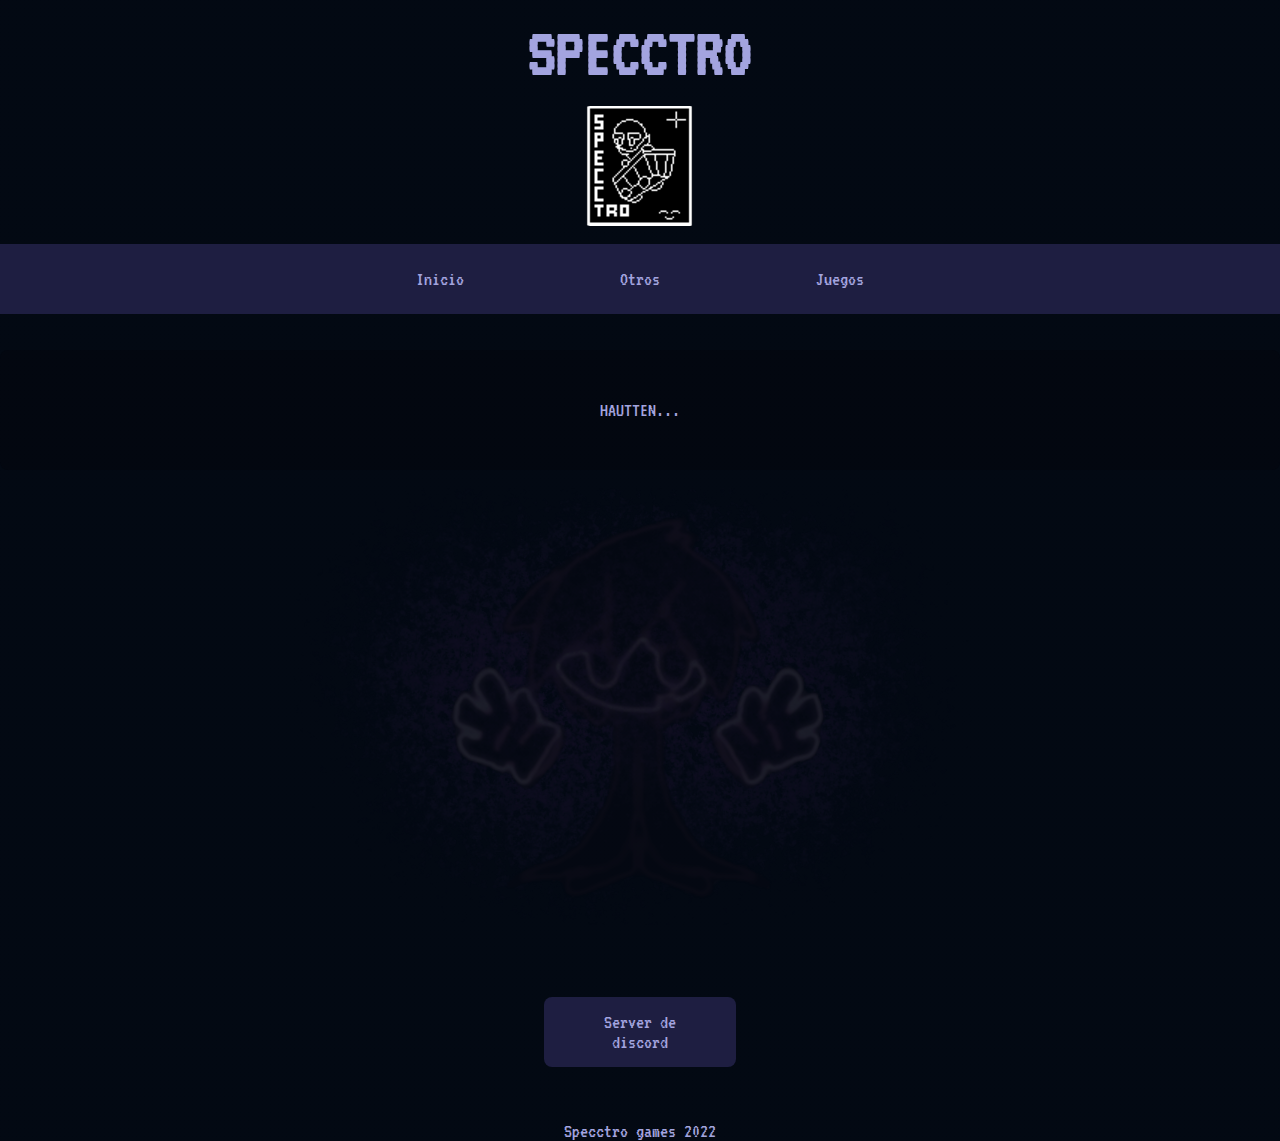
==== index.html @ 2160e110 "Add files via upload" ====
<!DOCTYPE html>
<html lang="es">
<head>
    <meta charset="UTF-8">
    <meta http-equiv="X-UA-Compatible" content="IE=edge">
    <meta name="viewport" content="width=device-width, initial-scale=1.0">
    <link rel="stylesheet" href="style.css">
    <link rel="icon" href="img/specctrum.png">
    <title>Specctro</title>
</head>
<body id="cuerpo">
    <br>
    <nav id="the-everyone">
        <header id="quality-page">
            <div id="titulochafa"><h1 id="ciber">SPECCTRO</h1></div>
            <br>
             <div id="portrait">
                 <img id="logo-portrait" src="img/logo.png" alt="">
            </div>
            <br>
          <nav id="nav-bar">
            <ul id="inicial">
              <li id="inicio"><a href="index.html">Inicio</a></li>
              <li id="inicio"><a href="index2.html">Otros</a></li>
              <li id="inicio"><a href="index3.html">Juegos</a></li>
            </ul>
          </nav>
        </header>
    </nav>
    <br><br>
    <div id="ventanilla">
        <p id="texto">HAUTTEN...</p>
    </div>
    <br>
    <div id="portrait">
        <img id="image-portrait" src="img/neon2.png" alt="">
    </div>
    <br><br><br><br>
    <div id="boton">
        <div id="discord"><a href="https://discord.gg/7FfGVDWTUx">Server de discord</a></div>
    </div>
    <br><br><br>
    <footer id="#footer-id">
        <p id="texto-footer">Specctro games 2022</p>
    </footer>
</body>
</html>
---- style.css ----
@import url('https://fonts.googleapis.com/css2?family=Source+Code+Pro:wght@200&family=VT323&display=swap');

* {
    margin: 0; padding: 0;
    box-sizing: border-box;
    text-decoration: none;


}


#cuerpo {
    background-image:linear-gradient(rgba(1, 7, 17, 0.993),rgba(1, 7, 17, 0.993)),url(https://media.discordapp.net/attachments/496044498401361920/928464815863787570/noise.png);
    background-size: cover;
}

#titulochafa{
    display: flex;
    align-items: center;
    justify-content: center;

}

#ciber {
    text-align: center;
    color: rgb(163, 164, 223);
    font-family: VT323;
    font-size: 70px;
    border-radius: 8px;

}

#inicial {
    display: flex;
    align-items: center;
    justify-content: center;
    background-color: rgb(30, 30, 65) ;
    gap: 50px;
    padding: 5px;
}

#inicio {
    display: flex;
    background-color:rgb(30, 30, 65) ;
    padding: 20px;
    justify-content: center;
    font-family: VT323;
    font-size: 20px;
    text-align: center;
    color: rgb(163, 164, 223);
    width: 150px;
    

}



#inicial :hover {
    background-color:rgb(27, 27, 56) ;

}

#texto {
    font-family: VT323;
    color: rgb(163, 164, 223);
    text-align: center;
    font-size: 20px;
}

#texto-footer {
    font-family: VT323;
    color: rgb(163, 164, 223);
    text-align: center;
    font-size: 20px;
}

#ventanilla {
    background-color: rgba(3, 3, 10, 0.315);
    border-radius: 8px;
    padding: 50px;
}

a {
    display: flex;
    text-decoration: none;
    color: rgb(163, 164, 223);;
    text-align: center;
    justify-content: center;
}
#boton {
    display: flex;
    align-items: center;
    justify-content: space-evenly;
}
#discord {
    display: inline-block;
    background-color:rgb(30, 30, 65) ;
    padding: 15px;
    padding-left: 60px;
    padding-right: 60px;
    font-family: VT323;
    border-radius: 8px;
    font-size: 20px;
    text-align: center;
    color: rgb(163, 164, 223);;
    width: 15%;

}


/*Juegos*/

#titulos {
    display: flex;
    gap: 150px;
    flex-wrap: wrap;
    justify-content: center;
    
}

#juego {
    font-family: VT323;
    color: rgb(163, 164, 223);
    text-align: center;
    font-size: 20px;

}

#juegolucky :hover {
    font-family: VT323;
    color: rgb(106, 106, 148);
    text-align: center;
    font-size: 20.5px;

}

#juegolucky {

    font-family: VT323;
    color: rgb(163, 164, 223);
    text-align: center;
    font-size: 20px;

}

#juego :hover {
    font-family: VT323;
    color: rgb(106, 106, 148);
    text-align: center;
    font-size: 20.5px;

}

#imagee {
    width: 550px;
    height: 320px;
    border-radius: 15px;
}

/*Imagen promocional*/

#portrait {

    display: flex;
    align-items: center;
    justify-content: center;

}


#image-portrait {
    filter: blur(2.5px);
    filter: opacity(0.1) drop-shadow(0 0 0 rgba(6, 1, 17, 0.993));
    
}

#logo-portrait {

    height: 120px;
    width: 120px;
    border-radius: 10px;


}

/* responsive */ 

@media(max-width:991px){

    #image-portrait {
        height: 200px;
        width: 330px;
    }

    #imagee {
        height: 200px;
        width: 300px;
    }
}
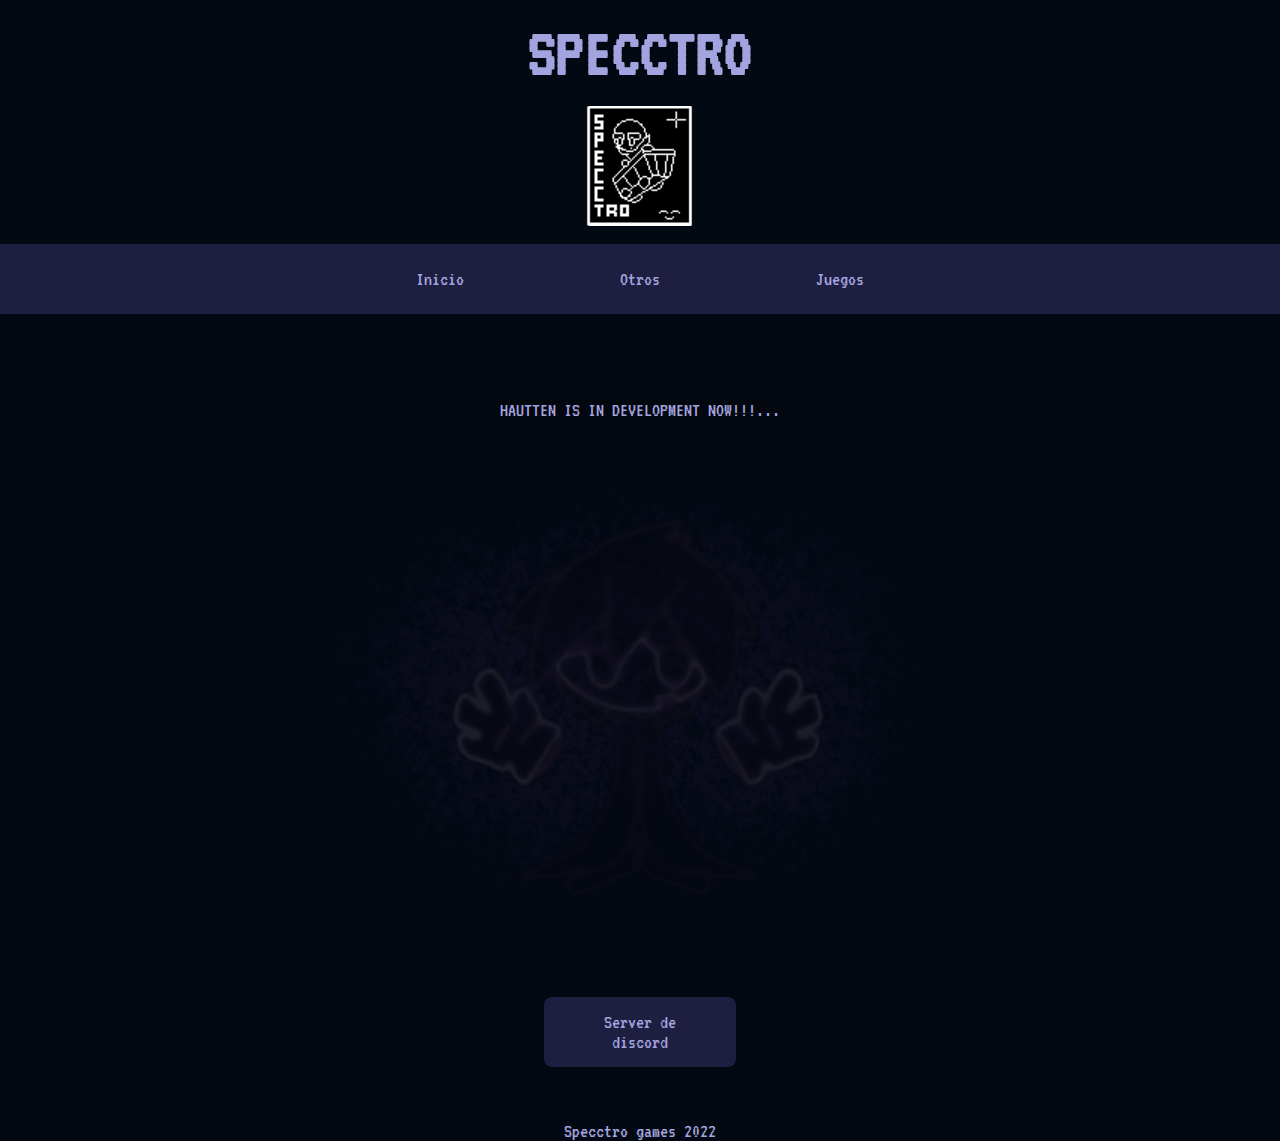
==== commit 28c27f75: "Update index.html" ====
--- a/index.html
+++ b/index.html
@@ -6,7 +6,7 @@
     <meta name="viewport" content="width=device-width, initial-scale=1.0">
     <link rel="stylesheet" href="style.css">
     <link rel="icon" href="img/specctrum.png">
-    <title>Specctro</title>
+    <title>SpecctroGames - Let's Play Something</title>
 </head>
 <body id="cuerpo">
     <br>
@@ -29,7 +29,7 @@
     </nav>
     <br><br>
     <div id="ventanilla">
-        <p id="texto">HAUTTEN...</p>
+        <p id="texto">HAUTTEN IS IN DEVELOPMENT NOW!!!...</p>
     </div>
     <br>
     <div id="portrait">
@@ -44,4 +44,4 @@
         <p id="texto-footer">Specctro games 2022</p>
     </footer>
 </body>
-</html>+</html>
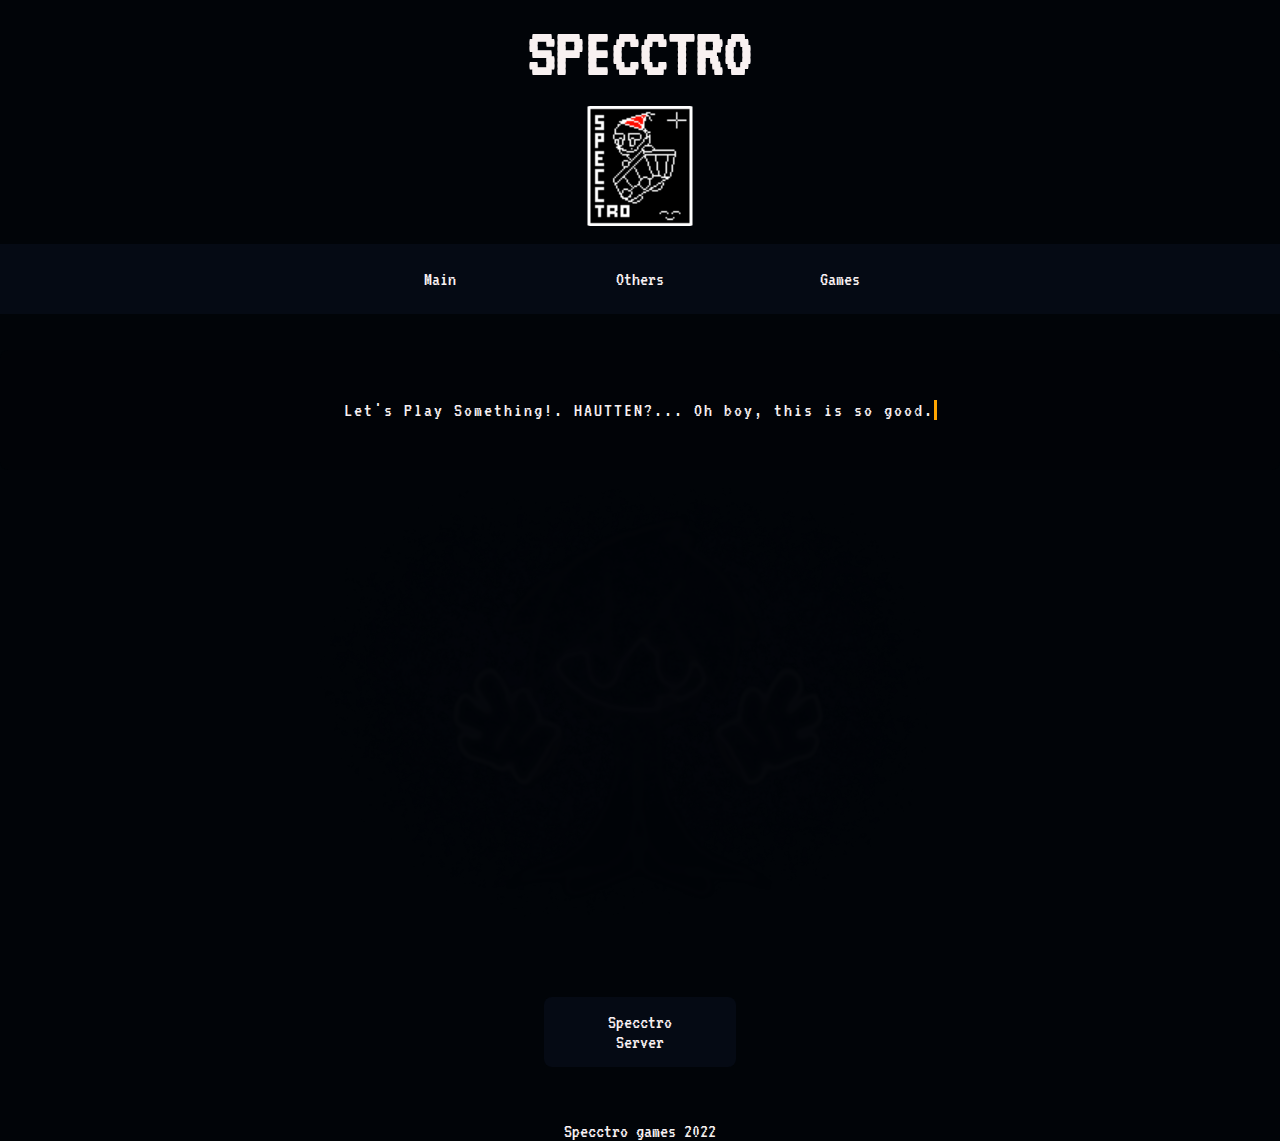
==== commit 59b352a9: "Birthday Update" ====
--- a/index.html
+++ b/index.html
@@ -12,7 +12,7 @@
     <br>
     <nav id="the-everyone">
         <header id="quality-page">
-            <div id="titulochafa"><h1 id="ciber">SPECCTRO</h1></div>
+            <div id="fake-title"><h1 id="ciber">SPECCTRO</h1></div>
             <br>
              <div id="portrait">
                  <img id="logo-portrait" src="img/logo.png" alt="">
@@ -20,16 +20,16 @@
             <br>
           <nav id="nav-bar">
             <ul id="inicial">
-              <li id="inicio"><a href="index.html">Inicio</a></li>
-              <li id="inicio"><a href="index2.html">Otros</a></li>
-              <li id="inicio"><a href="index3.html">Juegos</a></li>
+              <li id="inicio"><a href="index.html">Main</a></li>
+              <li id="inicio"><a href="index2.html">Others</a></li>
+              <li id="inicio"><a href="index3.html">Games</a></li>
             </ul>
           </nav>
         </header>
     </nav>
     <br><br>
     <div id="ventanilla">
-        <p id="texto">HAUTTEN IS IN DEVELOPMENT NOW!!!...</p>
+        <p id="texto"> Let's Play Something!. HAUTTEN?... Oh boy, this is so good. </p>
     </div>
     <br>
     <div id="portrait">
@@ -37,11 +37,11 @@
     </div>
     <br><br><br><br>
     <div id="boton">
-        <div id="discord"><a href="https://discord.gg/7FfGVDWTUx">Server de discord</a></div>
+        <div id="discord"><a href="https://discord.gg/7FfGVDWTUx">Specctro Server</a></div>
     </div>
     <br><br><br>
     <footer id="#footer-id">
         <p id="texto-footer">Specctro games 2022</p>
     </footer>
 </body>
-</html>
+</html>--- a/style.css
+++ b/style.css
@@ -1,4 +1,57 @@
 @import url('https://fonts.googleapis.com/css2?family=Source+Code+Pro:wght@200&family=VT323&display=swap');
+
+
+/*A keyframe kiddo*/
+
+@keyframes myAnim {
+	0% {
+		animation-timing-function: ease-out;
+		transform: scale(1);
+		transform-origin: center center;
+	}
+
+	10% {
+		animation-timing-function: ease-in;
+		transform: scale(0.91);
+	}
+
+	17% {
+		animation-timing-function: ease-out;
+		transform: scale(0.98);
+	}
+
+	33% {
+		animation-timing-function: ease-in;
+		transform: scale(0.87);
+	}
+
+	45% {
+		animation-timing-function: ease-out;
+		transform: scale(1);
+	}
+}
+
+@keyframes blink-caret {
+    from, to { border-color: transparent }
+    50% { border-color: rgb(163, 164, 223) }
+}
+
+
+
+/*Animation*/
+
+#ventanilla #texto {
+    color: (163, 164, 223);
+    overflow: hidden;
+    border-right: .15em solid orange; 
+    white-space: nowrap; 
+    margin: 0 auto; 
+    letter-spacing: .1em; 
+    animation:blink-caret .5s step-end infinite;
+  }
+
+
+/*Live my page boi hehe...*/
 
 * {
     margin: 0; padding: 0;
@@ -9,12 +62,13 @@
 }
 
 
+/*The main page kiddo*/
 #cuerpo {
-    background-image:linear-gradient(rgba(1, 7, 17, 0.993),rgba(1, 7, 17, 0.993)),url(https://media.discordapp.net/attachments/496044498401361920/928464815863787570/noise.png);
+    background-image:linear-gradient(rgba(1, 4, 8, 0.999),rgba(1, 4, 8, 0.999)),url(https://media.discordapp.net/attachments/496044498401361920/928464815863787570/noise.png);
     background-size: cover;
 }
 
-#titulochafa{
+#fake-title{
     display: flex;
     align-items: center;
     justify-content: center;
@@ -23,7 +77,7 @@
 
 #ciber {
     text-align: center;
-    color: rgb(163, 164, 223);
+    color: rgb(248, 241, 241);
     font-family: VT323;
     font-size: 70px;
     border-radius: 8px;
@@ -34,20 +88,20 @@
     display: flex;
     align-items: center;
     justify-content: center;
-    background-color: rgb(30, 30, 65) ;
+    background-color: rgb(5, 10, 20)  ;
     gap: 50px;
     padding: 5px;
 }
 
 #inicio {
     display: flex;
-    background-color:rgb(30, 30, 65) ;
+    background-color:rgb(5, 10, 20) ;
     padding: 20px;
     justify-content: center;
     font-family: VT323;
     font-size: 20px;
     text-align: center;
-    color: rgb(163, 164, 223);
+    color: rgb(248, 241, 241);
     width: 150px;
     
 
@@ -56,34 +110,36 @@
 
 
 #inicial :hover {
-    background-color:rgb(27, 27, 56) ;
+    background-color:rgb(4, 7, 15)  ;
 
 }
 
 #texto {
     font-family: VT323;
-    color: rgb(163, 164, 223);
+    color: rgb(248, 241, 241);
     text-align: center;
     font-size: 20px;
 }
 
 #texto-footer {
     font-family: VT323;
-    color: rgb(163, 164, 223);
+    color: rgb(248, 241, 241);
     text-align: center;
     font-size: 20px;
 }
 
 #ventanilla {
-    background-color: rgba(3, 3, 10, 0.315);
+    background-color: rgba(2, 4, 8, 0.281);
     border-radius: 8px;
     padding: 50px;
+    display: flex;
+    justify-content: center;
 }
 
 a {
     display: flex;
     text-decoration: none;
-    color: rgb(163, 164, 223);;
+    color: rgb(248, 241, 241);
     text-align: center;
     justify-content: center;
 }
@@ -91,10 +147,14 @@
     display: flex;
     align-items: center;
     justify-content: space-evenly;
+}
+
+#boton :hover {
+    animation: myAnim 2s ease 0s 1 normal forwards;
 }
 #discord {
     display: inline-block;
-    background-color:rgb(30, 30, 65) ;
+    background-color:rgb(5, 10, 20)  ;
     padding: 15px;
     padding-left: 60px;
     padding-right: 60px;
@@ -102,7 +162,7 @@
     border-radius: 8px;
     font-size: 20px;
     text-align: center;
-    color: rgb(163, 164, 223);;
+    color: rgb(248, 241, 241);
     width: 15%;
 
 }
@@ -120,7 +180,7 @@
 
 #juego {
     font-family: VT323;
-    color: rgb(163, 164, 223);
+    color: rgb(248, 241, 241);
     text-align: center;
     font-size: 20px;
 
@@ -128,7 +188,7 @@
 
 #juegolucky :hover {
     font-family: VT323;
-    color: rgb(106, 106, 148);
+    color: rgb(202, 201, 218);
     text-align: center;
     font-size: 20.5px;
 
@@ -137,7 +197,7 @@
 #juegolucky {
 
     font-family: VT323;
-    color: rgb(163, 164, 223);
+    color: rgb(248, 241, 241);
     text-align: center;
     font-size: 20px;
 
@@ -145,7 +205,7 @@
 
 #juego :hover {
     font-family: VT323;
-    color: rgb(106, 106, 148);
+    color: rgb(202, 201, 218);
     text-align: center;
     font-size: 20.5px;
 
@@ -170,7 +230,7 @@
 
 #image-portrait {
     filter: blur(2.5px);
-    filter: opacity(0.1) drop-shadow(0 0 0 rgba(6, 1, 17, 0.993));
+    filter: opacity(0.02) drop-shadow(0 0 0 rgba(2, 1, 10, 0.993));
     
 }
 
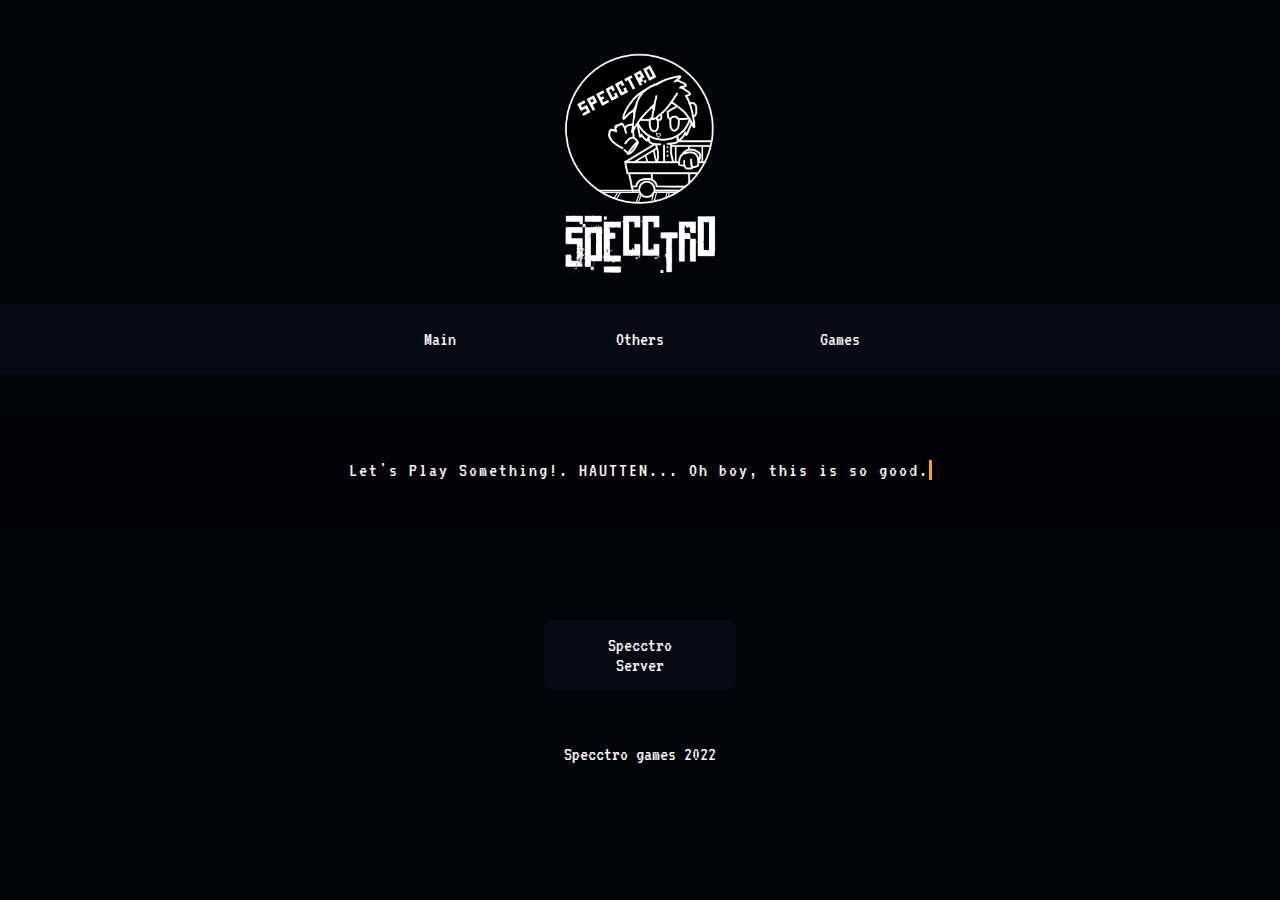
==== commit 00d85e56: "Add files via upload" ====
--- a/index.html
+++ b/index.html
@@ -1,9 +1,10 @@
 <!DOCTYPE html>
-<html lang="es">
+<html lang="en">
 <head>
     <meta charset="UTF-8">
     <meta http-equiv="X-UA-Compatible" content="IE=edge">
     <meta name="viewport" content="width=device-width, initial-scale=1.0">
+    <meta name="description" content="Web design creators and Videgame Creators... LET'S PLAY SOMETHING!">
     <link rel="stylesheet" href="style.css">
     <link rel="icon" href="img/specctrum.png">
     <title>SpecctroGames - Let's Play Something</title>
@@ -12,7 +13,6 @@
     <br>
     <nav id="the-everyone">
         <header id="quality-page">
-            <div id="fake-title"><h1 id="ciber">SPECCTRO</h1></div>
             <br>
              <div id="portrait">
                  <img id="logo-portrait" src="img/logo.png" alt="">
@@ -28,13 +28,12 @@
         </header>
     </nav>
     <br><br>
+    <meta>
     <div id="ventanilla">
-        <p id="texto"> Let's Play Something!. HAUTTEN?... Oh boy, this is so good. </p>
+        <p id="texto"> Let's Play Something!. 
+            HAUTTEN... Oh boy, this is so good. </p>
     </div>
     <br>
-    <div id="portrait">
-        <img id="image-portrait" src="img/neon2.png" alt="">
-    </div>
     <br><br><br><br>
     <div id="boton">
         <div id="discord"><a href="https://discord.gg/7FfGVDWTUx">Specctro Server</a></div>
--- a/style.css
+++ b/style.css
@@ -68,12 +68,6 @@
     background-size: cover;
 }
 
-#fake-title{
-    display: flex;
-    align-items: center;
-    justify-content: center;
-
-}
 
 #ciber {
     text-align: center;
@@ -227,18 +221,10 @@
 
 }
 
-
-#image-portrait {
-    filter: blur(2.5px);
-    filter: opacity(0.02) drop-shadow(0 0 0 rgba(2, 1, 10, 0.993));
-    
-}
-
 #logo-portrait {
 
-    height: 120px;
-    width: 120px;
-    border-radius: 10px;
+    height: 250px;
+    width: 330px;
 
 
 }
@@ -246,15 +232,18 @@
 /* responsive */ 
 
 @media(max-width:991px){
-
-    #image-portrait {
-        height: 200px;
-        width: 330px;
-    }
 
     #imagee {
         height: 200px;
         width: 300px;
     }
-}
-
+
+    #ventanilla {
+        background-color: rgba(2, 4, 8, 0.281);
+        border-radius: 8px;
+        padding: 20px;
+        display: flex;
+        justify-content: center;
+    }
+}
+
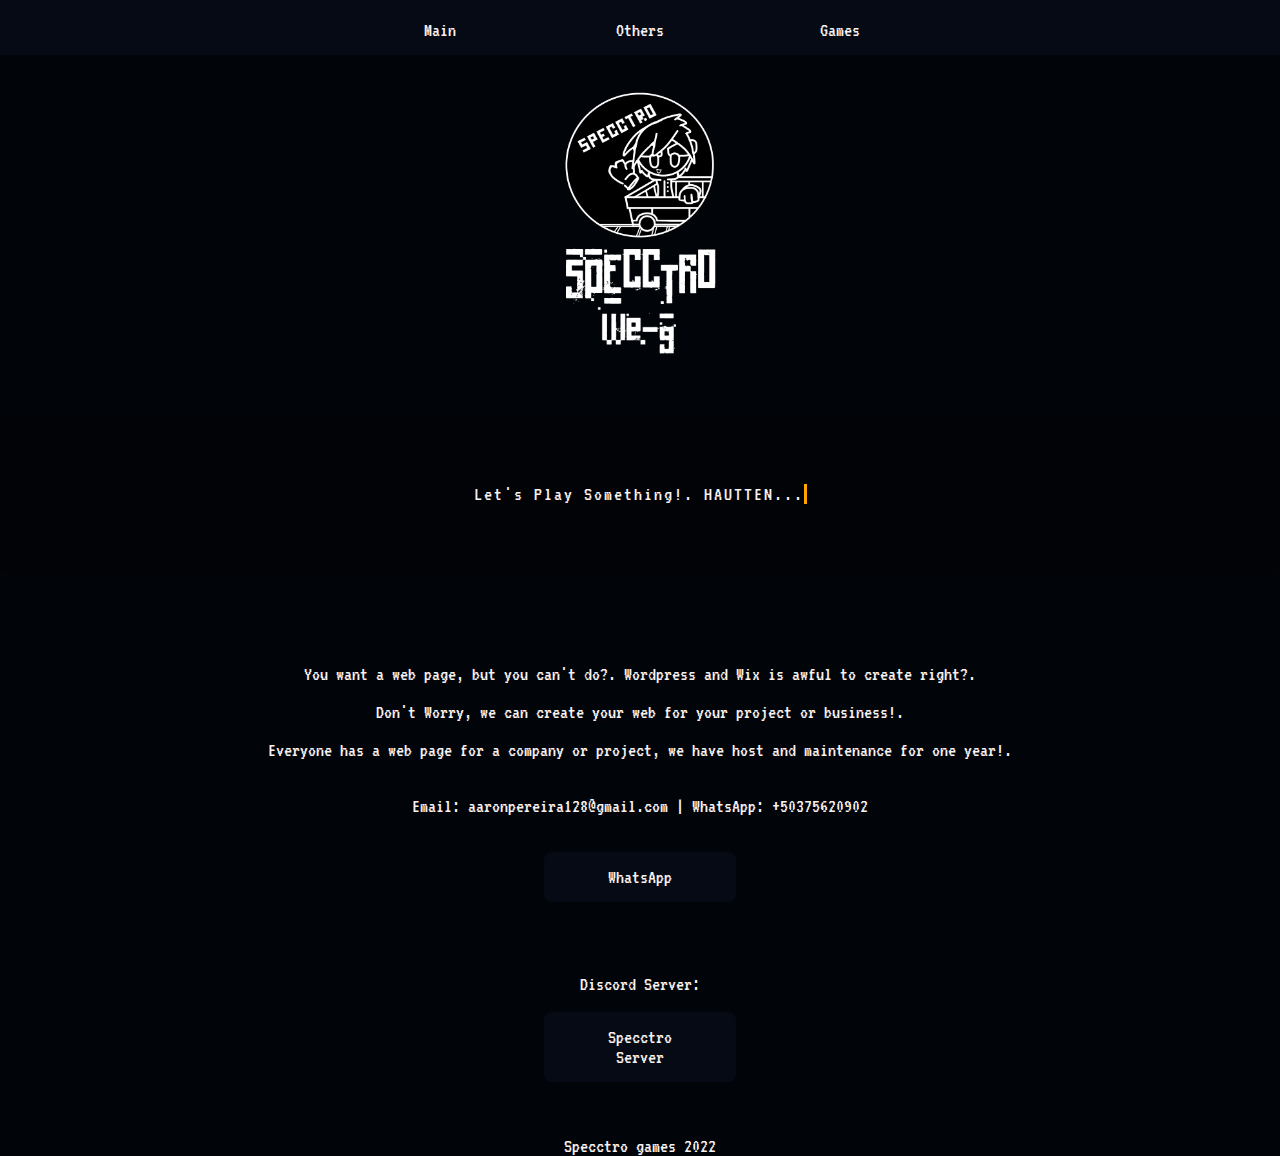
==== commit 79f65397: "update" ====
--- a/index.html
+++ b/index.html
@@ -12,6 +12,7 @@
 <body id="cuerpo">
     <br>
     <nav id="the-everyone">
+        <br><br><br>
         <header id="quality-page">
             <br>
              <div id="portrait">
@@ -31,10 +32,38 @@
     <meta>
     <div id="ventanilla">
         <p id="texto"> Let's Play Something!. 
-            HAUTTEN... Oh boy, this is so good. </p>
+            HAUTTEN... </p>
     </div>
     <br>
     <br><br><br><br>
+    <div>
+        <p id="info-text">
+            You want a web page, but you can't do?. Wordpress and Wix is awful to create right?.
+        </p>
+        <br>
+        <p id="info-text">
+            Don't Worry, we can create your web for your project or business!.
+        </p>
+        <br>
+        <p id="info-text">
+            Everyone has a web page for a company or project, we have host and maintenance for one year!.
+        </p>
+        <br><br>
+        <p id="info-text">
+            Email: aaronpereira128@gmail.com  | WhatsApp: +50375620902
+            
+        </p>
+        
+    </div>
+    <br><br>
+    <div id="boton">
+        <div id="discord"><a href="https://wa.me/50375620902">WhatsApp</a></div>
+    </div>
+    <br><br><br><br>
+    <p id="info-text">
+        Discord Server:
+    </p>
+    <br>
     <div id="boton">
         <div id="discord"><a href="https://discord.gg/7FfGVDWTUx">Specctro Server</a></div>
     </div>
--- a/style.css
+++ b/style.css
@@ -45,7 +45,7 @@
     overflow: hidden;
     border-right: .15em solid orange; 
     white-space: nowrap; 
-    margin: 0 auto; 
+    margin: 20px auto; 
     letter-spacing: .1em; 
     animation:blink-caret .5s step-end infinite;
   }
@@ -85,6 +85,7 @@
     background-color: rgb(5, 10, 20)  ;
     gap: 50px;
     padding: 5px;
+    height: 55px;
 }
 
 #inicio {
@@ -97,6 +98,7 @@
     text-align: center;
     color: rgb(248, 241, 241);
     width: 150px;
+    height: 55px;
     
 
 }
@@ -113,6 +115,8 @@
     color: rgb(248, 241, 241);
     text-align: center;
     font-size: 20px;
+    
+    
 }
 
 #texto-footer {
@@ -150,8 +154,8 @@
     display: inline-block;
     background-color:rgb(5, 10, 20)  ;
     padding: 15px;
-    padding-left: 60px;
-    padding-right: 60px;
+    padding-left: 50px;
+    padding-right: 50px;
     font-family: VT323;
     border-radius: 8px;
     font-size: 20px;
@@ -159,6 +163,13 @@
     color: rgb(248, 241, 241);
     width: 15%;
 
+}
+
+#nav-bar {
+    position: fixed;
+    width: 100%;
+    top: 0;
+    
 }
 
 
@@ -223,7 +234,7 @@
 
 #logo-portrait {
 
-    height: 250px;
+    height: 270px;
     width: 330px;
 
 
@@ -247,3 +258,19 @@
     }
 }
 
+
+
+
+
+/*Information for a business web*/
+
+#info-text {
+    font-family: VT323;
+    color: rgb(248, 241, 241);
+    text-align: center;
+    margin-left: 70px;
+    margin-right: 70px;
+    font-size: 20px;
+    text-justify: inter-word;
+}
+
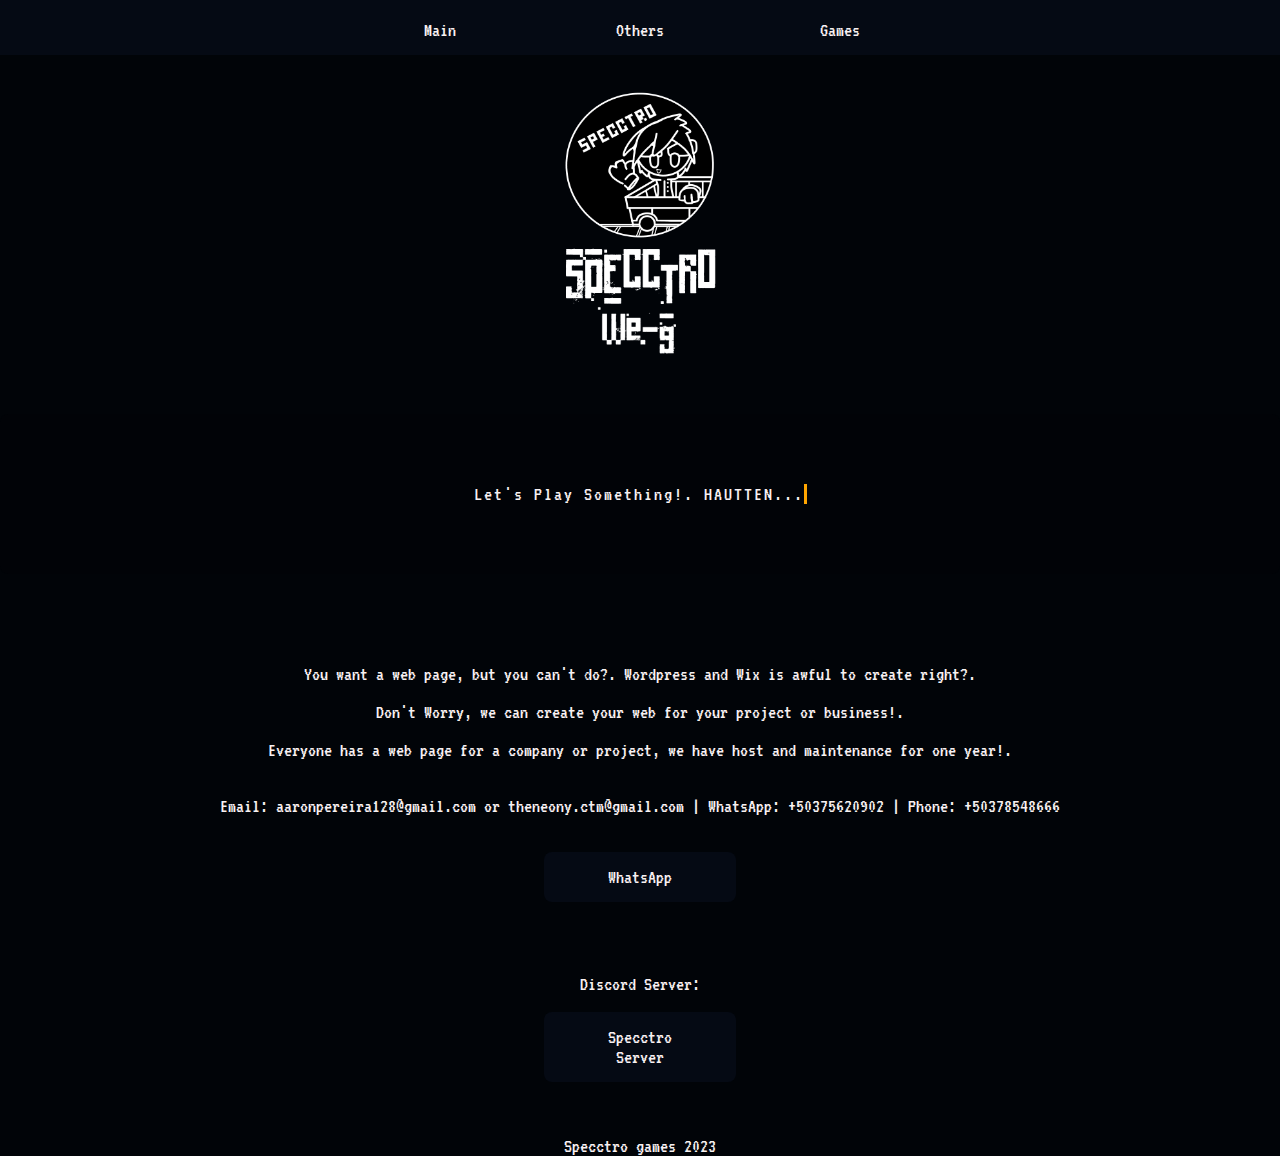
==== commit b63046d6: "Hautten cancelled" ====
--- a/index.html
+++ b/index.html
@@ -50,7 +50,7 @@
         </p>
         <br><br>
         <p id="info-text">
-            Email: aaronpereira128@gmail.com  | WhatsApp: +50375620902
+            Email: aaronpereira128@gmail.com or theneony.ctm@gmail.com  | WhatsApp: +50375620902  | Phone: +50378548666
             
         </p>
         
@@ -69,7 +69,7 @@
     </div>
     <br><br><br>
     <footer id="#footer-id">
-        <p id="texto-footer">Specctro games 2022</p>
+        <p id="texto-footer">Specctro games 2023</p>
     </footer>
 </body>
 </html>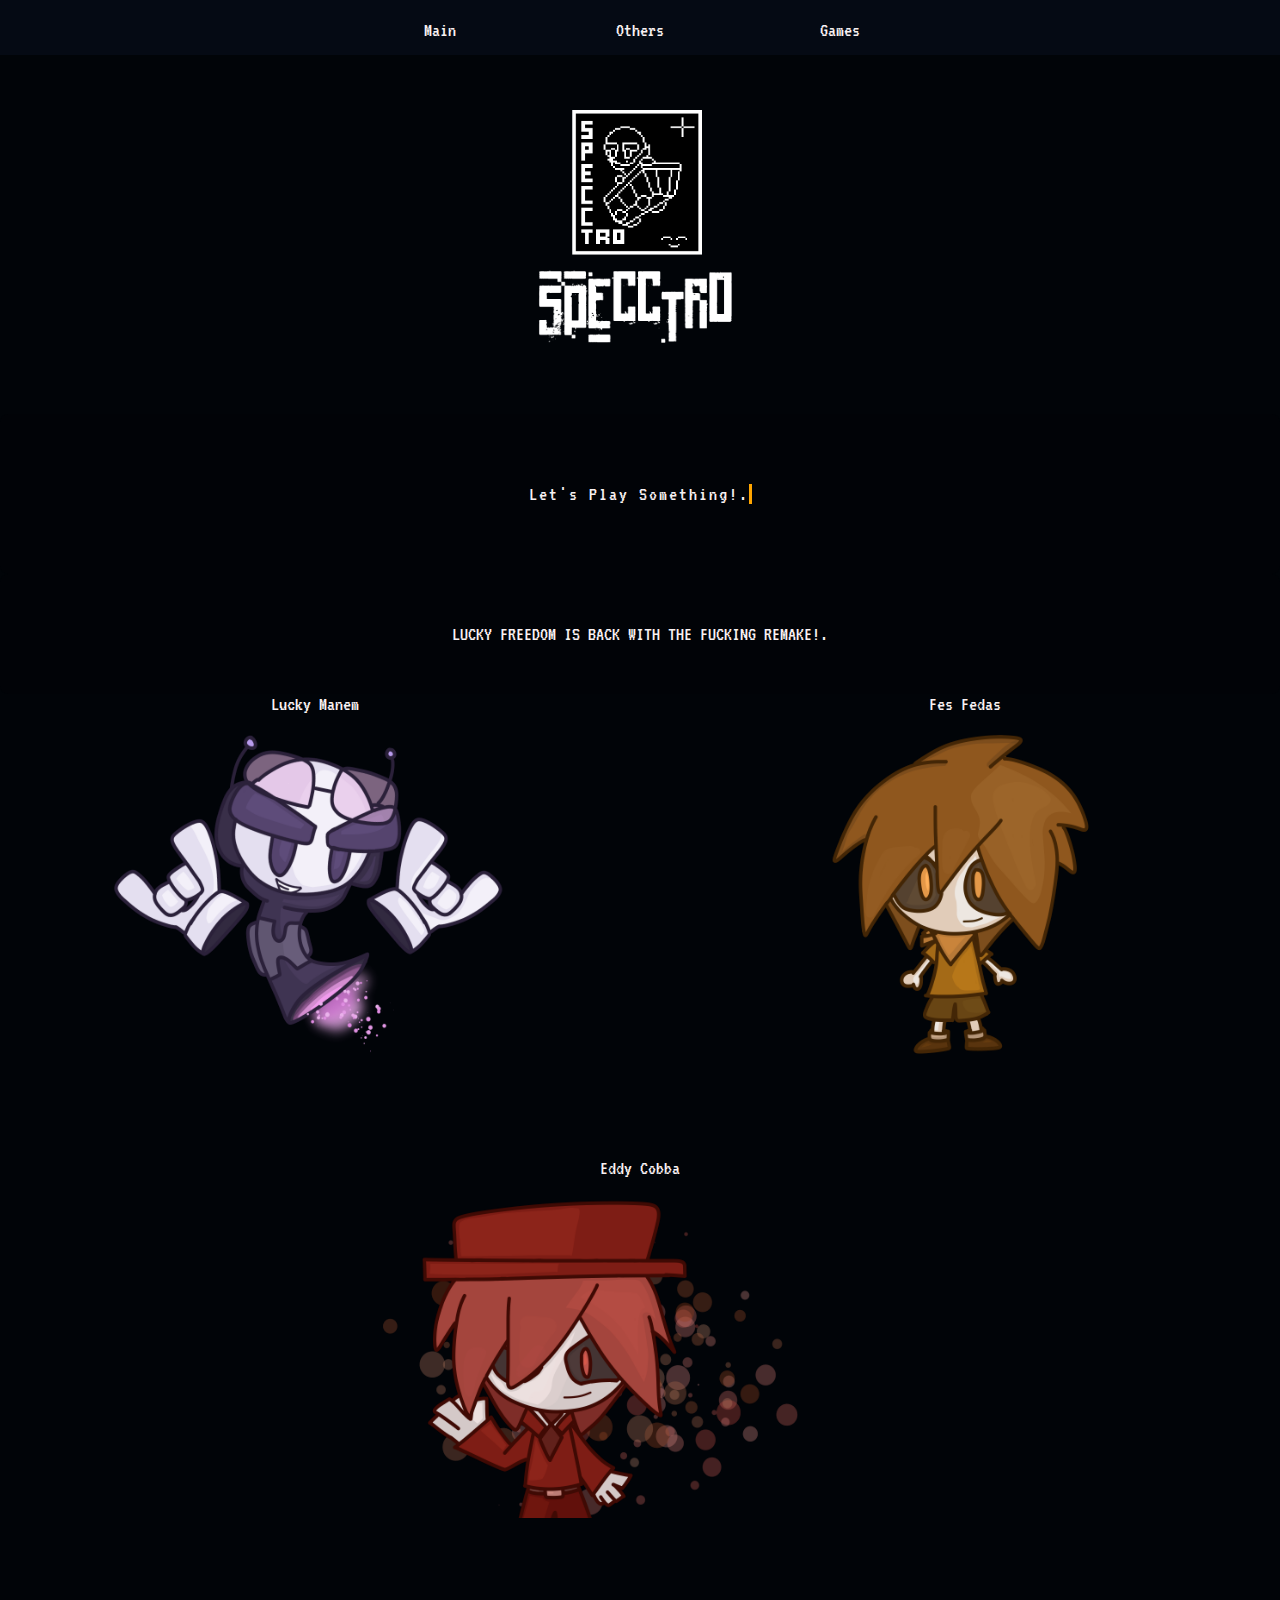
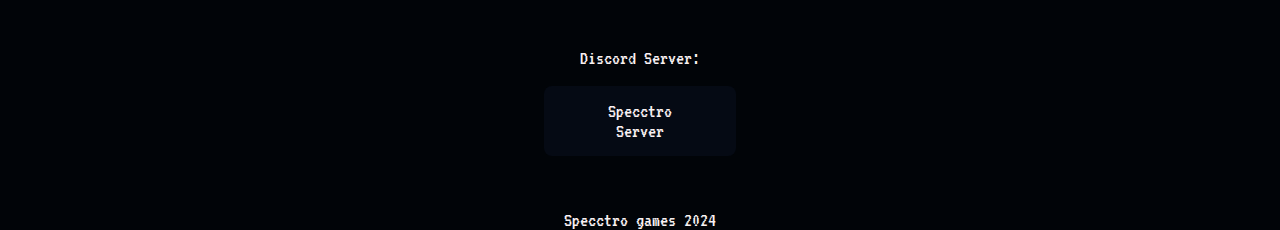
==== commit 0b3468c5: "Lucky Freedom Remake" ====
--- a/index.html
+++ b/index.html
@@ -4,7 +4,7 @@
     <meta charset="UTF-8">
     <meta http-equiv="X-UA-Compatible" content="IE=edge">
     <meta name="viewport" content="width=device-width, initial-scale=1.0">
-    <meta name="description" content="Web design creators and Videgame Creators... LET'S PLAY SOMETHING!">
+    <meta name="description" content="Indie Latin American Videogame Company... LET'S PLAY SOMETHING!">
     <link rel="stylesheet" href="style.css">
     <link rel="icon" href="img/specctrum.png">
     <title>SpecctroGames - Let's Play Something</title>
@@ -31,35 +31,32 @@
     <br><br>
     <meta>
     <div id="ventanilla">
-        <p id="texto"> Let's Play Something!. 
-            HAUTTEN... </p>
+        <p id="texto"> Let's Play Something!.</p>
+    </div>
+    <div id="ventanilla">
+
+        <p id="info-text">LUCKY FREEDOM IS BACK WITH THE FUCKING REMAKE!. </p>
+
+    </div>
+
+    <div id="chars-game">
+        <div id="juegolucky"><p id="info-text">Lucky Manem </p>
+            <br><img id="imagee" src="img/Lucky official art.png" alt=""></div> 
+              
+        <div id="juegolucky"><p id="info-text">Fes Fedas </p>
+            <br><img id="imagee" src="img/Fes official art.png" alt=""></div>
+            
+        <div id="juegolucky"><p id="info-text">Eddy Cobba </p>
+            <br><img id="imagee" src="img/Eddy official art.png" alt=""></div>    
     </div>
     <br>
     <br><br><br><br>
     <div>
-        <p id="info-text">
-            You want a web page, but you can't do?. Wordpress and Wix is awful to create right?.
-        </p>
-        <br>
-        <p id="info-text">
-            Don't Worry, we can create your web for your project or business!.
-        </p>
-        <br>
-        <p id="info-text">
-            Everyone has a web page for a company or project, we have host and maintenance for one year!.
-        </p>
-        <br><br>
-        <p id="info-text">
-            Email: aaronpereira128@gmail.com or theneony.ctm@gmail.com  | WhatsApp: +50375620902  | Phone: +50378548666
-            
-        </p>
-        
+
+
+
     </div>
     <br><br>
-    <div id="boton">
-        <div id="discord"><a href="https://wa.me/50375620902">WhatsApp</a></div>
-    </div>
-    <br><br><br><br>
     <p id="info-text">
         Discord Server:
     </p>
@@ -69,7 +66,7 @@
     </div>
     <br><br><br>
     <footer id="#footer-id">
-        <p id="texto-footer">Specctro games 2023</p>
+        <p id="texto-footer">Specctro games 2024</p>
     </footer>
 </body>
 </html>--- a/style.css
+++ b/style.css
@@ -256,6 +256,14 @@
         display: flex;
         justify-content: center;
     }
+
+    #chars-game {
+        display: flex;
+        gap: 150px;
+        flex-wrap: wrap;
+        justify-content: center;
+        
+    }
 }
 
 
@@ -274,3 +282,15 @@
     text-justify: inter-word;
 }
 
+
+
+/*Characters */
+
+
+#chars-game {
+    display: flex;
+    gap: 100px;
+    flex-wrap: wrap;
+    justify-content: center;
+    
+}